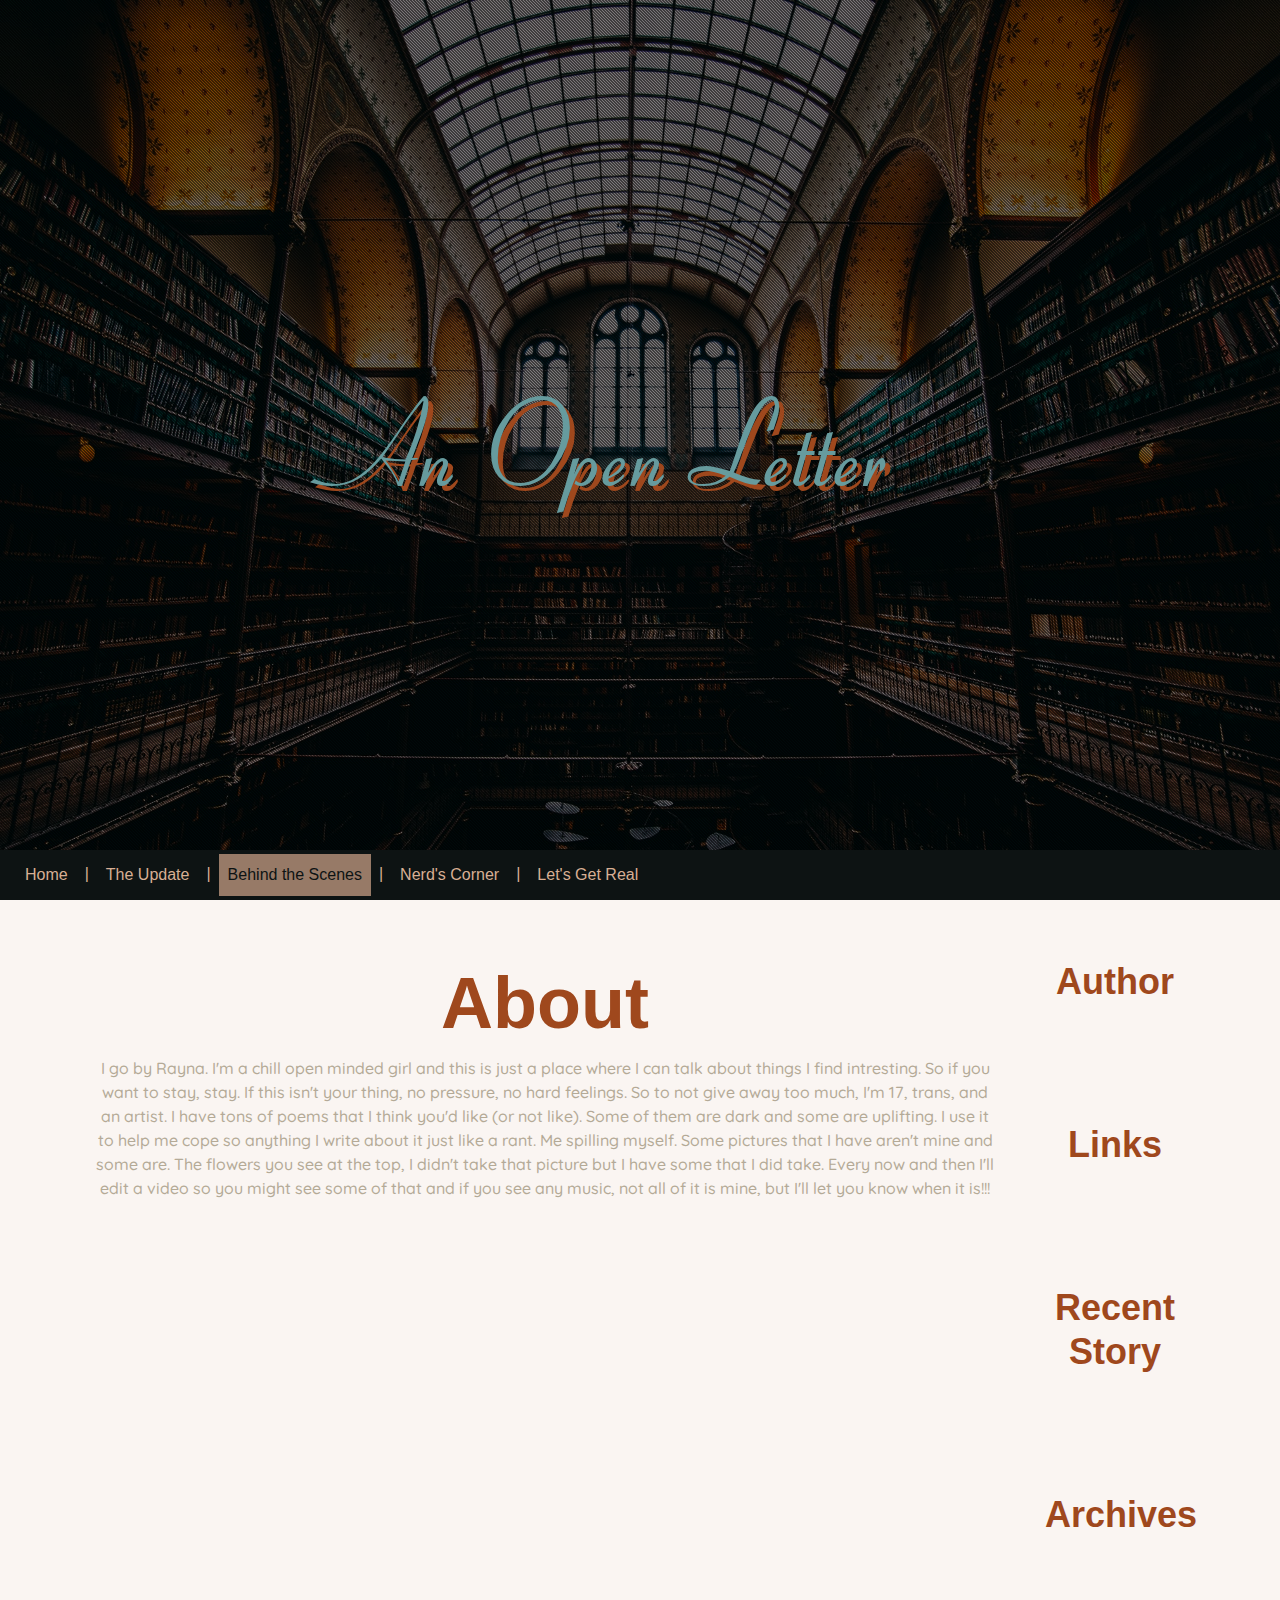
==== behindthescenes.html @ 0aee0d35 "Major Update" ====
<!DOCTYPE html>
<html lang="en">

<head>

  <meta charset="utf-8">
  <meta name="description" content="Welcome to my blog.">
  <meta name="author" content="Rayna Weeden">
  <meta name="viewport" content="width=device-width, initial-scale=1">
  <link rel="icon" href="img/background.jpg">

  <title>An Open Letter</title>

  <!-- Bootstrap -->
  <link rel="stylesheet" href="bootstrap/css/bootstrap.min.css">
  <!-- Style Css -->
  <link href="css/main.css" rel="stylesheet">
  <!-- Font/icon List -->
  <link href="css/fonts.css" rel="stylesheet">

</head>

<body id="body">

  <header class="masthead">
    <div class="container d-flex align-items-center">
      <div class="row">
        <div class="col-lg-10 mx-auto d-flex flex-column justify-content-center">
          <h1>An Open Letter</h1>
        </div>
      </div>
    </div>
  </header>

  <!-- Nav Bar -->

  <nav id="mainNav" class="navbar navbar-expand-xl navbar-togglable">
    <div class="container">

      <!-- Toggler -->
      <button class="navbar-toggler collapsed" type="button" data-toggle="collapse" data-target="#navbarCollapse" aria-controls="navbarCollapse" aria-expanded="false" aria-label="Toggle navigation">
        <i class="fas fa-bars"></i>
      </button>
      <!-- Collapse -->
      <div class="collapse navbar-collapse" id="navbarCollapse">

        <!-- Links -->
        <ul id="navbarWrapper" class="nav navbar-nav custom-navbar">

          <li class="nav-item-divider">
            <span class="nav-link">
              <span></span>
            </span>
          </li>

          <li class="nav-item active">
            <a class="nav-link btn" href="index.html">
              Home
            </a>
          </li>

          <li class="nav-item-divider">
            <span class="nav-link">
              <span>|</span>
            </span>
          </li>

          <li class="nav-item">
            <a class="nav-link btn" href="theupdate.html">
              The Update
            </a>
          </li>

          <li class="nav-item-divider">
            <span class="nav-link">
              <span>|</span>
            </span>
          </li>

          <li class="nav-item">
            <a class="nav-link btn active" href="behindthescenes.html">
              Behind the Scenes
            </a>
          </li>

          <li class="nav-item-divider">
            <span class="nav-link">
              <span>|</span>
            </span>
          </li>

          <li class="nav-item">
            <a class="nav-link btn" href="nerdscorner.html">
              Nerd's Corner
            </a>
          </li>

          <li class="nav-item-divider">
            <span class="nav-link">
              <span>|</span>
            </span>
          </li>

          <li class="nav-item">
            <a class="nav-link btn" href="letsgetreal.html">
              Let's Get Real
            </a>
          </li>

          <!-- Nav Divider -->

          <li class="nav-item-divider">
            <span class="nav-link">
              <span></span>
            </span>
          </li>

        </ul>

      </div> <!-- / .navbar-collapse -->

    </div> <!-- / .container -->
  </nav>

  <main>
    <div class="container">
      <div class="row">
        <article class="col-lg-10">
          <h1>About</h1>
          <p>
            I go by Rayna. I'm a chill open minded girl and this is just a place where I can talk about things I find intresting. So if you want to stay, stay. If this isn't your thing, no pressure, no hard feelings.
            So to not give away too much, I'm 17, trans, and an artist. I have tons of poems that I think you'd like (or not like). Some of them are dark and some are uplifting. I use it to help me cope so anything I write about it just like a rant.
            Me spilling myself. Some pictures that I have aren't mine and some are. The flowers you see at the top, I didn't take that picture but I have some that I did take. Every now and then I'll edit a video so you might see some of that and if
            you see any music, not all of it is mine, but I'll let you know when it is!!!
          </p>
        </article>
        <aside class="col-lg-2 text-center">
          <h4>Author</h4>
          <div style="height: 100px;"></div>
          <h4>Links</h4>
          <div style="height: 100px;"></div>
          <h4>Recent Story</h4>
          <div style="height: 100px;"></div>
          <h4>Archives</h4>
          <div style="height: 100px;"></div>
        </aside>
      </div>
    </div>
  </main>


  <!-- Bootstrap core JavaScript -->
  <script src="js/jquery.min.js"></script>
  <script src="bootstrap/js/bootstrap.bundle.min.js"></script>

  <!-- Plugin JavaScript -->
  <script src="js/jquery.easing.min.js"></script>

  <!-- Custom scripts for this template -->
  <script src="js/main.js"></script>

</body>

</html>
---- css/main.css ----
body, html {
  width: 100%;
  height: 100%;
  background-color: #FAF5F2;
  color: #B4AA97;
}

body {
  margin: 0;
}

/* width */
::-webkit-scrollbar {
  width: 5px;
}

::-moz-scrollbar {
  width: 5px;
}

/* Track */
::-webkit-scrollbar-track {
  background: #f1f1f1;
}

::-moz-scrollbar-track {
  background: #f1f1f1;
}

/* Handle */
::-webkit-scrollbar-thumb {
  background: #888;
}

::-moz-scrollbar-thumb {
  background: #888;
}

/* Handle on hover */
::-webkit-scrollbar-thumb:hover {
  background: #555;
}

::-moz-scrollbar-thumb:hover {
  background: #555;
}

.hidden {
  visibility: hidden;
  display: none;
}

.shown {
  visibility: visible;
  display: block;
}

.overshown {
  overflow-y: scroll;
}

.overhidden {
  overflow: hidden;
}

.backgroundfix {
  background-attachment: fixed !important;
}


/*____________________________________________________________________________________*/
/* Header */

header.masthead {
  background: url("[data-uri]") repeat,
  url(../img/will-van-wingerden-dsvJgiBJTOs-unsplash.jpg);
  background-position: center center;
  background-size: auto, cover;
  width: 100%;
  height: 100%;
  text-align: center;
}

header.masthead h1 {
  color: #669b9e;
  font-size: 126px;
  font-weight: 600;
  text-shadow: 5px 5px #9f481d;
  font-family: 'Aspire';
}

header.masthead .row,
header.masthead  .container {
  width: 100%;
  height: 100%;
}

/*____________________________________________________________________________________*/
/* Navbar */

nav#mainNav {
  background-color: #0D1313;
  padding: 15px;
  width: 100%;
  height: 50px;
  position: relative;
  top: -50px;
  left: 0;
}

#navbarBrand {
  color: #d8af94;
}

nav#mainNav .fab {
  font-size: 32px;
  color: #d8af94;
}

nav#mainNav .dropdown-menu {
  background-color: #FFF;
}

nav#mainNav .dropdown-item {
  color: #d8af94;
}

.nav-link {
  color: #d8af94;
}

nav#mainNav.sticky {
  position: fixed;
  top: 0;
  z-index: 1;
}

aside#updateMenu.sticky {
  position: fixed;
  top: 100px;
  right: 45px;
  z-index: 1;
}

aside#defaultAside .list-group-item {
  background-color: transparent;
  text-align: center;
}

#navbarWrapper {
  position: absolute;
  left: 0;
  animation-duration: 1.5s;
  animation-iteration-count: 1;
  animation-direction: normal;
  animation-timing-function: ease-in-out;
  animation-fill-mode: forwards;
  animation-delay: 0s;
}

.centerSlide{
  animation-name: centerSlide;
}

@keyframes centerSlide {
  from {
    left: 0;
  }
  to {
    left: 20%;
  }
}

.leftSlide{
  animation-name: leftSlide;
}

@keyframes leftSlide {
  from {
    left: 20%;
  }
  to {
    left: 0;
  }
}

/*____________________________________________________________________________________*/
/* Games First Page*/
/* Some parts from w3schools */
#gameIcon {
  margin: 25px 0;
}

#gameIcon .col-sm-6 {
  position: relative;
  width: 50%;
}

#gameIcon .col-sm-6:hover .gameOverlay {
  opacity: 1;
}

#gameIcon .row {
  margin: 30px 0;
}

img.gameIcon {
  width: 100%;
  height: 100%;
  object-fit: fill;
}

.gameTitle {
  display: none;
}

.gameOverlayTitle {
  position: absolute;
  top: 40%;
  left: 50%;
  transform: translate(-50%, -50%);
  text-align: center;
}

.gameOverlay {
  position: absolute;
  top: 0;
  bottom: 0;
  left: 15px;
  right: 0;
  height: 100%;
  width: calc(100% - 30px);
  opacity: 0;
  transition: .5s ease;
  background-color: rgba(0, 0, 0, 0.80);
}

@media (max-width: 719px) {
  img.gameIcon {
    width: 320px;
    height: 320px;
  }

  #gameIcon .col-sm-6 {
    position: static;
    display: block;
    width: 100%;
    margin-left: auto !important;
    margin-right: auto !important;
  }

  .gameTitle {
    display: block;
  }

  .gameOverlay {
    display: none;
  }
}


/*____________________________________________________________________________________*/
/* Buttons */
.btn {
  background-color: transparent;
  color: #d8af94;
  text-decoration: none;
  border-radius: 0;
}

.btn:hover {
  color: #16181b;
  background-color: #977A67;
  width: 100%;
  height: 100%;
  border-radius: 0;
}

.btn.active {
  color: #0d1313;
  background-color: #977A67;
}

.btn.active:hover {
  color: #0d1313;
  background-color: #d8af94;
}

aside .btn {
  background-color: #faf5f2;
  color: #9f481d;
  width: 100%;
  height: auto;
  font-size: inherit;
  text-align: right;
  text-decoration: none;
  border-radius: 0;
}

aside .btn:hover {
  color: #faf5f2;
  background-color: #9f481d;
  width: 100%;
  height: auto;
  border-radius: 0;
}

aside .btn.active {
  color: #faf5f2;
  background-color: #9f481d;
}

/*____________________________________________________________________________________*/
/* The Update Specifics */

article .header {
  border: 3px solid #9f481d;
}

article .header hr {
  width: 50%;
  border-top: 3px solid #9f481d;
  text-align: center;
}

article .content {
  padding: 25px;
}


/*____________________________________________________________________________________*/
/* Text */

a, ul, ol, li {
  text-decoration: none;
  list-style-type: none;
}

.h1, .h2, .h3, .h4, .h5, .h6, .p, h1, h2, h3, h4, h5, h6, p {
  margin: 10px;
}

h1, h2, h3, h4, h5, h6, p {
  text-align: center;
}

h1, h2, h3, h4, h5, h6 {
  color: #9f481d;
  font-weight: 600 !important;
  font-family: 'Work', sans-serif;
}

.h1, h1 {
  font-size: 72px;
}

.h2, h2 {
  font-size: 60px;
}

.h3, h3 {
  font-size: 48px;
}

.h4, h4 {
  font-size: 36px;
}

aside h5 {
  text-align: right;
}

.h5, h5 {
  font-size: 24px;
}

.h6, h6 {
  font-size: 20px;
}

.p, p {
  font-size: 16px;
  font-family: 'Quicksand-Medium', sans-serif;
}
---- css/fonts.css ----
/*
Here is all the local fonts used in this template.
*/


/*____________________________________________________________________________________*/
/* Aspire */

@font-face {
  font-family:"Aspire";
  src: url(../fonts/AspireDemibold-YaaO.ttf);
}

/*____________________________________________________________________________________*/
/* Painting with Chocolate */

@font-face {
  font-family:"Paint";
  src: url(../fonts/Paintingwithchocolate-K5mo.ttf);
}

/*____________________________________________________________________________________*/
/* Work Sans */

@font-face {
  font-family:"Work", sans-serif;
  src: url(../fonts/WorkSans-Regular.ttf);
}

/*____________________________________________________________________________________*/
/* Montserrat */

@font-face {
  font-family:"Quicksand-Light";
  src: url(../fonts/Quicksand-Light.ttf);
}
@font-face {
  font-family:"Quicksand-Regular";
  src: url(../fonts/Quicksand-Regular.ttf);
}
@font-face {
  font-family:"Quicksand-Medium";
  src: url(../fonts/Quicksand-Medium.ttf);
}
@font-face {
  font-family:"Quicksand-SemiBold";
  src: url(../fonts/Quicksand-SemiBold.ttf);
}
@font-face {
  font-family:"Quicksand-Bold";
  src: url(../fonts/fonts/Quicksand-Bold.ttf);
}

/*____________________________________________________________________________________*/
/* Buttons */

@font-face {
  font-family:"Montserrat";
  src: url(../fonts/Montserrat-Regular.ttf);
}
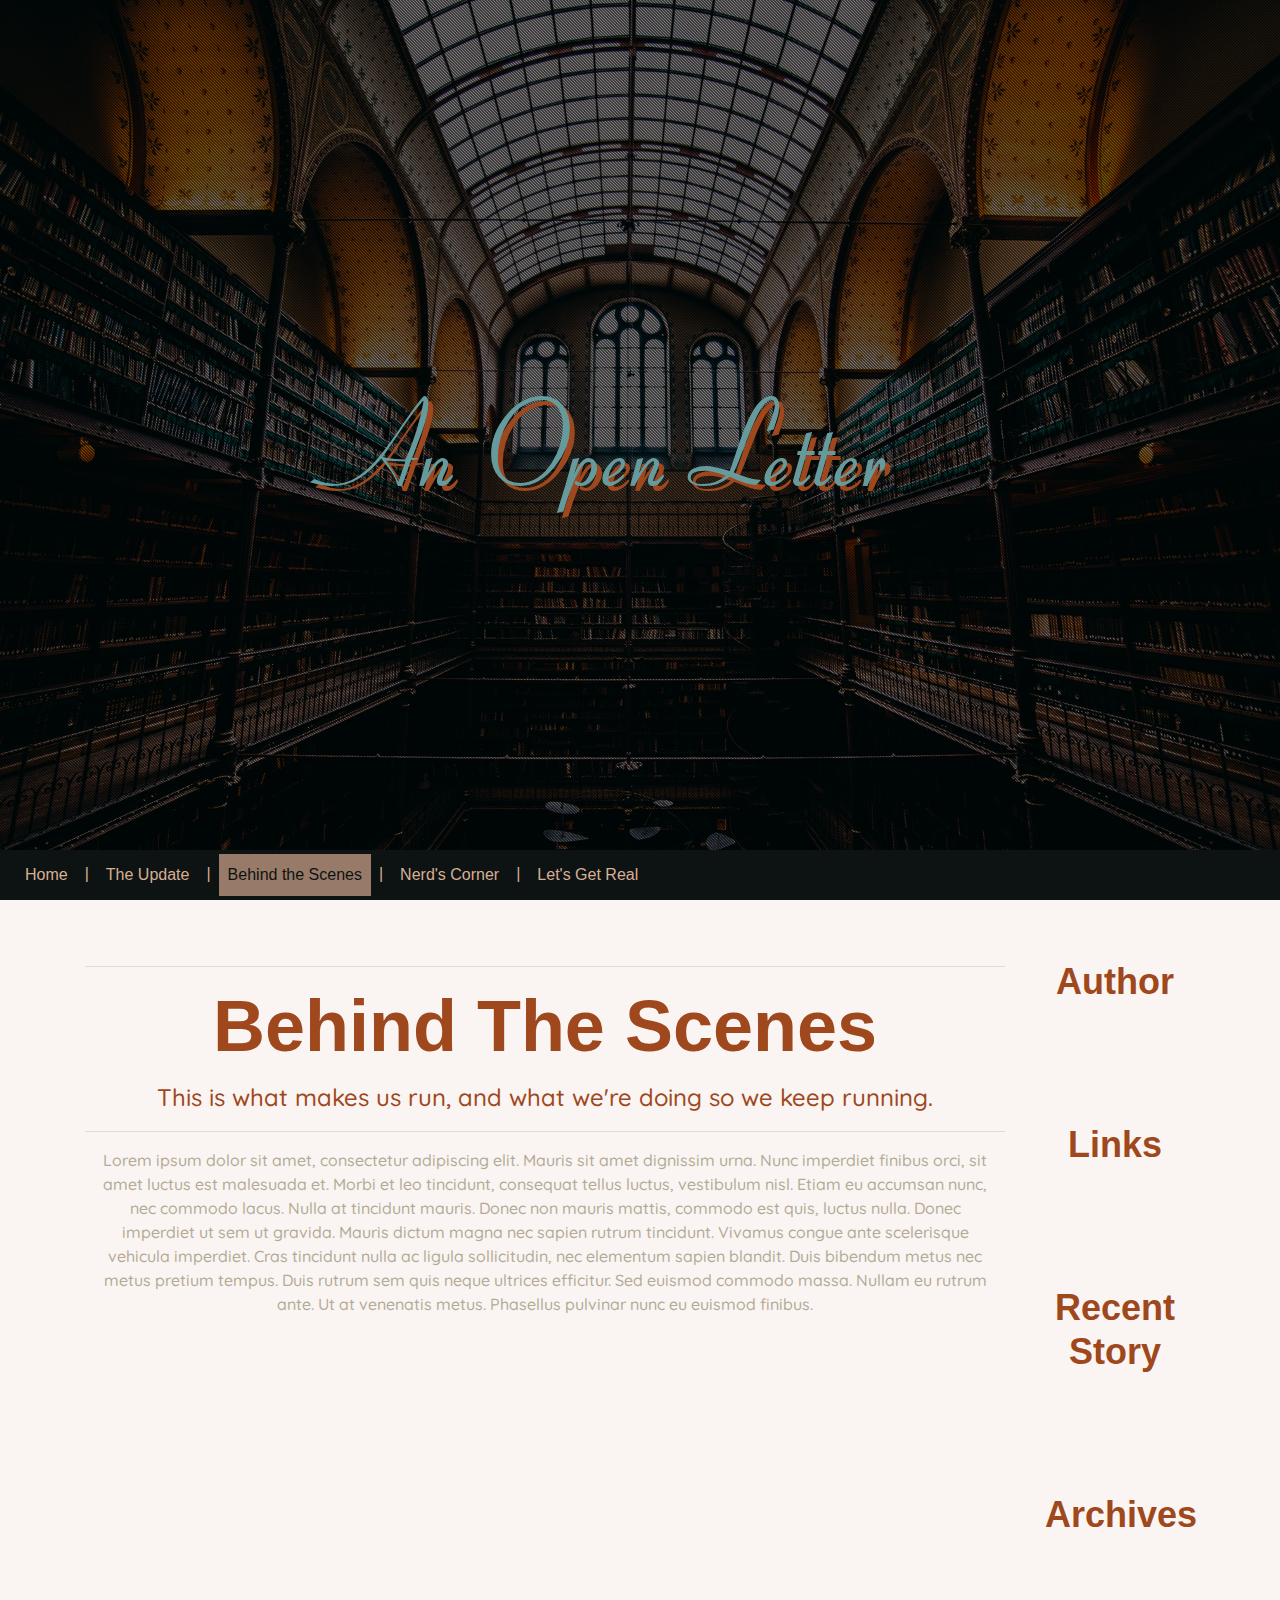
==== commit ea0ffb63: "Major Update" ====
--- a/behindthescenes.html
+++ b/behindthescenes.html
@@ -126,12 +126,12 @@
     <div class="container">
       <div class="row">
         <article class="col-lg-10">
-          <h1>About</h1>
+          <hr>
+          <h1>Behind The Scenes</h1>
+          <p class="articleSubTitle">This is what makes us run, and what we're doing so we keep running.</p>
+          <hr>
           <p>
-            I go by Rayna. I'm a chill open minded girl and this is just a place where I can talk about things I find intresting. So if you want to stay, stay. If this isn't your thing, no pressure, no hard feelings.
-            So to not give away too much, I'm 17, trans, and an artist. I have tons of poems that I think you'd like (or not like). Some of them are dark and some are uplifting. I use it to help me cope so anything I write about it just like a rant.
-            Me spilling myself. Some pictures that I have aren't mine and some are. The flowers you see at the top, I didn't take that picture but I have some that I did take. Every now and then I'll edit a video so you might see some of that and if
-            you see any music, not all of it is mine, but I'll let you know when it is!!!
+            Lorem ipsum dolor sit amet, consectetur adipiscing elit. Mauris sit amet dignissim urna. Nunc imperdiet finibus orci, sit amet luctus est malesuada et. Morbi et leo tincidunt, consequat tellus luctus, vestibulum nisl. Etiam eu accumsan nunc, nec commodo lacus. Nulla at tincidunt mauris. Donec non mauris mattis, commodo est quis, luctus nulla. Donec imperdiet ut sem ut gravida. Mauris dictum magna nec sapien rutrum tincidunt. Vivamus congue ante scelerisque vehicula imperdiet. Cras tincidunt nulla ac ligula sollicitudin, nec elementum sapien blandit. Duis bibendum metus nec metus pretium tempus. Duis rutrum sem quis neque ultrices efficitur. Sed euismod commodo massa. Nullam eu rutrum ante. Ut at venenatis metus. Phasellus pulvinar nunc eu euismod finibus.
           </p>
         </article>
         <aside class="col-lg-2 text-center">
--- a/css/main.css
+++ b/css/main.css
@@ -147,15 +147,29 @@
   text-align: center;
 }
 
-#navbarWrapper {
-  position: absolute;
-  left: 0;
-  animation-duration: 1.5s;
-  animation-iteration-count: 1;
-  animation-direction: normal;
-  animation-timing-function: ease-in-out;
-  animation-fill-mode: forwards;
-  animation-delay: 0s;
+#navbarCollapse {
+  background-color: #0d1313;
+  z-index: 1024;
+  width: 100%;
+}
+
+@media (max-width: 1199px) {
+  .nav-item-divider {
+    display: none;
+  }
+}
+
+@media (min-width:1199px) {
+  #navbarWrapper {
+    position: absolute;
+    left: 0;
+    animation-duration: 1.5s;
+    animation-iteration-count: 1;
+    animation-direction: normal;
+    animation-timing-function: ease-in-out;
+    animation-fill-mode: forwards;
+    animation-delay: 0s;
+  }
 }
 
 .centerSlide{
@@ -327,6 +341,20 @@
   padding: 25px;
 }
 
+/*____________________________________________________________________________________*/
+/* Let's Get Real */
+
+.articleTitleWrapper {
+  margin: 50px auto;
+}
+.articleSubTitle {
+ font-size: 24px;
+ color: #9f481d;
+}
+
+.articles {
+  margin: 25px;
+}
 
 /*____________________________________________________________________________________*/
 /* Text */
@@ -346,8 +374,17 @@
 
 h1, h2, h3, h4, h5, h6 {
   color: #9f481d;
-  font-weight: 600 !important;
+  font-weight: 600;
   font-family: 'Work', sans-serif;
+}
+
+h1#bts {
+  color: #9f1d33;
+  font-weight: 300;
+  letter-spacing: .5px;
+  text-shadow: -10px -10px 1px #9f481d,
+               -20px -20px 5px #9f891d;
+
 }
 
 .h1, h1 {
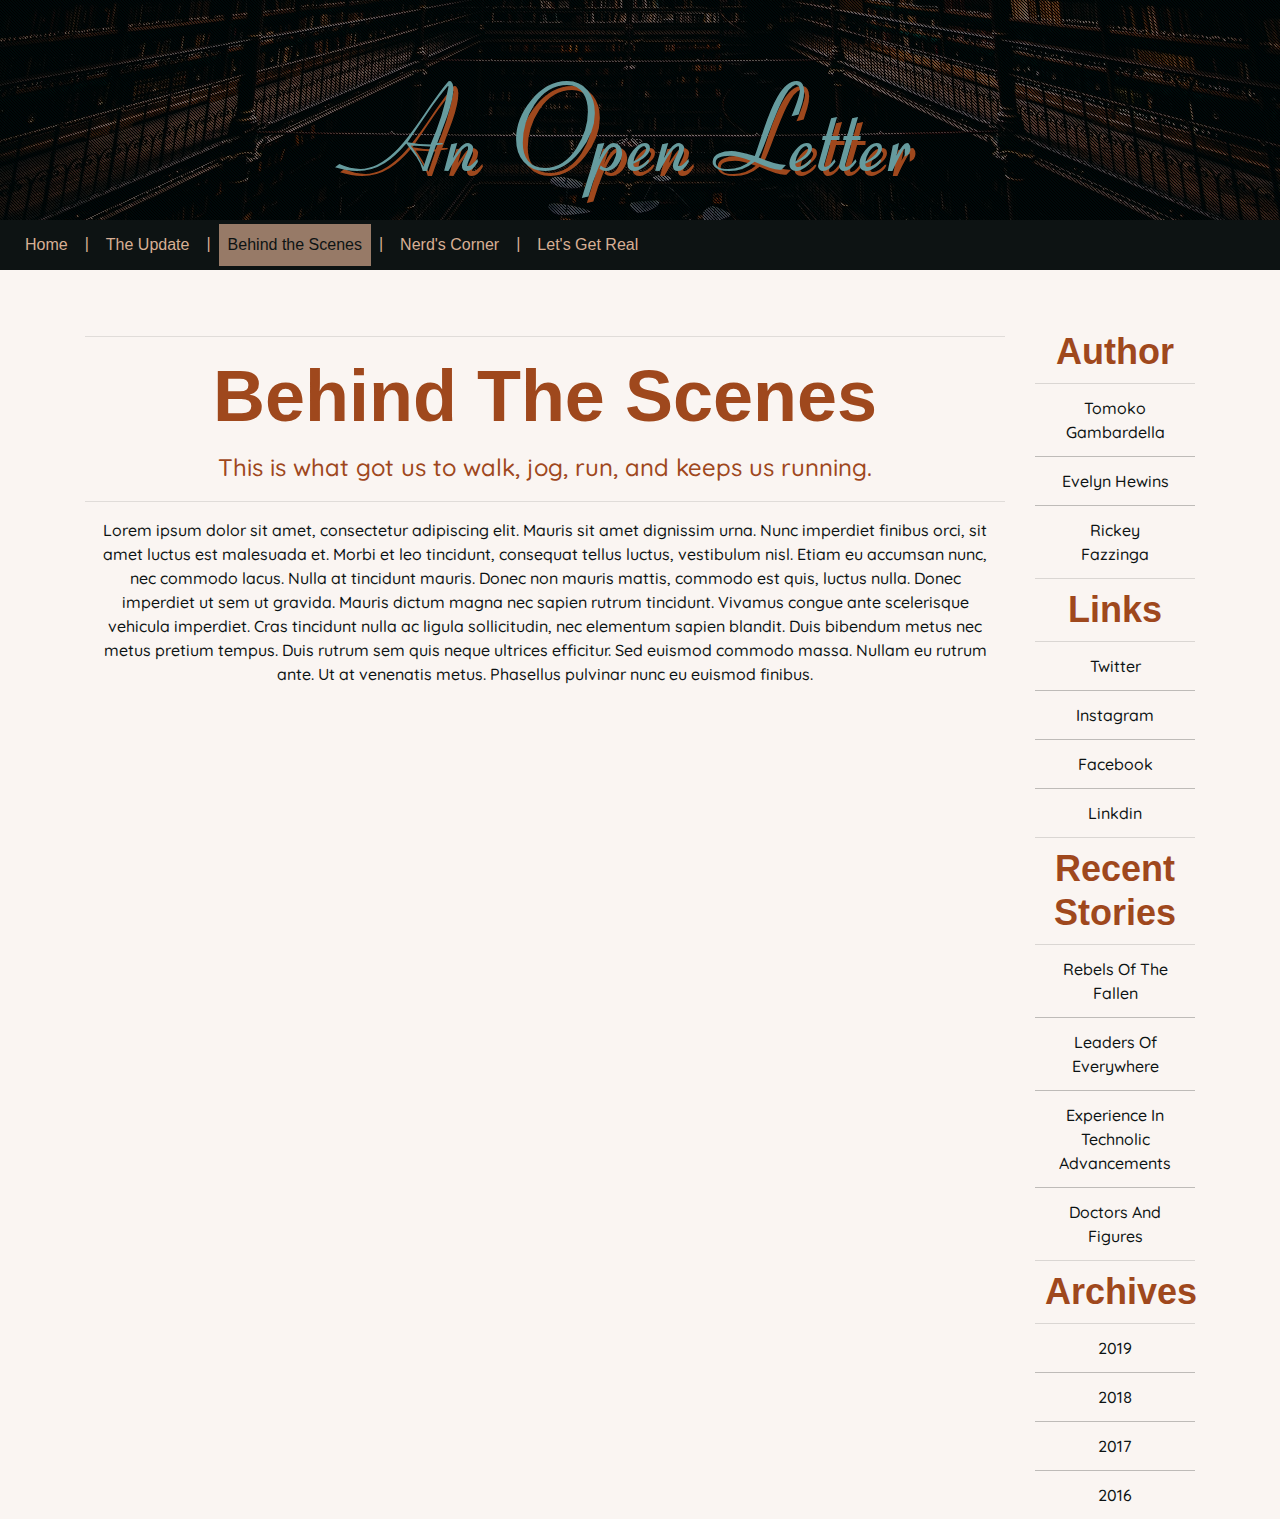
==== commit 14e1eb2a: "Major Update" ====
--- a/behindthescenes.html
+++ b/behindthescenes.html
@@ -12,7 +12,7 @@
   <title>An Open Letter</title>
 
   <!-- Bootstrap -->
-  <link rel="stylesheet" href="bootstrap/css/bootstrap.min.css">
+  <link rel="stylesheet" href="css/bootstrap.min.css">
   <!-- Style Css -->
   <link href="css/main.css" rel="stylesheet">
   <!-- Font/icon List -->
@@ -23,10 +23,10 @@
 <body id="body">
 
   <header class="masthead">
-    <div class="container d-flex align-items-center">
+    <div class="container-fluid d-flex align-items-center">
       <div class="row">
         <div class="col-lg-10 mx-auto d-flex flex-column justify-content-center">
-          <h1>An Open Letter</h1>
+          <h1 class="site-title">An Open Letter</h1>
         </div>
       </div>
     </div>
@@ -128,21 +128,40 @@
         <article class="col-lg-10">
           <hr>
           <h1>Behind The Scenes</h1>
-          <p class="articleSubTitle">This is what makes us run, and what we're doing so we keep running.</p>
+          <p class="articleSubTitle">This is what got us to walk, jog, run, and keeps us running.</p>
           <hr>
           <p>
             Lorem ipsum dolor sit amet, consectetur adipiscing elit. Mauris sit amet dignissim urna. Nunc imperdiet finibus orci, sit amet luctus est malesuada et. Morbi et leo tincidunt, consequat tellus luctus, vestibulum nisl. Etiam eu accumsan nunc, nec commodo lacus. Nulla at tincidunt mauris. Donec non mauris mattis, commodo est quis, luctus nulla. Donec imperdiet ut sem ut gravida. Mauris dictum magna nec sapien rutrum tincidunt. Vivamus congue ante scelerisque vehicula imperdiet. Cras tincidunt nulla ac ligula sollicitudin, nec elementum sapien blandit. Duis bibendum metus nec metus pretium tempus. Duis rutrum sem quis neque ultrices efficitur. Sed euismod commodo massa. Nullam eu rutrum ante. Ut at venenatis metus. Phasellus pulvinar nunc eu euismod finibus.
           </p>
         </article>
-        <aside class="col-lg-2 text-center">
-          <h4>Author</h4>
-          <div style="height: 100px;"></div>
-          <h4>Links</h4>
-          <div style="height: 100px;"></div>
-          <h4>Recent Story</h4>
-          <div style="height: 100px;"></div>
-          <h4>Archives</h4>
-          <div style="height: 100px;"></div>
+        <aside id="defaultAside" class="col-lg-2 text-center">
+        <h4>Author</h4>
+        <ul class="list-group list-group-flush"> <!-- Author -->
+          <li class="list-group-item">Tomoko Gambardella</li>
+          <li class="list-group-item">Evelyn Hewins</li>
+          <li class="list-group-item">Rickey Fazzinga</li>
+        </ul>
+        <h4>Links</h4>
+        <ul class="list-group list-group-flush"> <!-- Links -->
+          <li class="list-group-item">Twitter</li>
+          <li class="list-group-item">Instagram</li>
+          <li class="list-group-item">Facebook</li>
+          <li class="list-group-item">Linkdin</li>
+        </ul>
+        <h4>Recent Stories</h4>
+        <ul class="list-group list-group-flush"> <!-- Recent Stories -->
+          <li class="list-group-item">Rebels Of The Fallen</li>
+          <li class="list-group-item">Leaders Of Everywhere</li>
+          <li class="list-group-item">Experience In Technolic Advancements</li>
+          <li class="list-group-item">Doctors And Figures</li>
+        </ul>
+        <h4>Archives</h4>
+        <ul class="list-group list-group-flush"> <!-- Archive -->
+          <li class="list-group-item">2019</li>
+          <li class="list-group-item">2018</li>
+          <li class="list-group-item">2017</li>
+          <li class="list-group-item">2016</li>
+        </ul>
         </aside>
       </div>
     </div>
@@ -151,7 +170,7 @@
 
   <!-- Bootstrap core JavaScript -->
   <script src="js/jquery.min.js"></script>
-  <script src="bootstrap/js/bootstrap.bundle.min.js"></script>
+  <script src="js/bootstrap.bundle.min.js"></script>
 
   <!-- Plugin JavaScript -->
   <script src="js/jquery.easing.min.js"></script>
--- a/css/main.css
+++ b/css/main.css
@@ -67,6 +67,9 @@
   background-attachment: fixed !important;
 }
 
+.transition {
+  transition: width 1s ease-in-out, height 1s ease-in-out;
+}
 
 /*____________________________________________________________________________________*/
 /* Header */
@@ -74,26 +77,36 @@
 header.masthead {
   background: url("[data-uri]") repeat,
   url(../img/will-van-wingerden-dsvJgiBJTOs-unsplash.jpg);
-  background-position: center center;
+  background-position: center bottom;
   background-size: auto, cover;
   width: 100%;
-  height: 100%;
+  height: 30%;
   text-align: center;
 }
 
-header.masthead h1 {
+header.masthead .row,
+header.masthead  .container-fluid {
+  width: 100%;
+  height: 100%;
+  margin-left: 0;
+}
+
+.site-title {
   color: #669b9e;
   font-size: 126px;
   font-weight: 600;
   text-shadow: 5px 5px #9f481d;
   font-family: 'Aspire';
-}
-
-header.masthead .row,
-header.masthead  .container {
-  width: 100%;
-  height: 100%;
-}
+  width: 100%;
+  height: auto;
+}
+
+@media (max-width:1199px) {
+  .site-title {
+    font-size: 62px;
+  }
+}
+
 
 /*____________________________________________________________________________________*/
 /* Navbar */
@@ -135,11 +148,20 @@
   z-index: 1;
 }
 
+aside#updateMenu.non-sticky {
+  position: relative;
+  top: -10px;
+  right: -314px;
+  width: 255px;
+  height: 100%
+}
+
 aside#updateMenu.sticky {
   position: fixed;
-  top: 100px;
-  right: 45px;
-  z-index: 1;
+  top: 90px;
+  right: 40px;
+  width: 285px;
+  height: 100%;
 }
 
 aside#defaultAside .list-group-item {
@@ -181,7 +203,7 @@
     left: 0;
   }
   to {
-    left: 20%;
+    left: 25%;
   }
 }
 
@@ -191,7 +213,7 @@
 
 @keyframes leftSlide {
   from {
-    left: 20%;
+    left: 25%;
   }
   to {
     left: 0;
@@ -415,7 +437,8 @@
   font-size: 20px;
 }
 
-.p, p {
+.p, p, li.list-group-item {
   font-size: 16px;
+  color: #0D1313;
   font-family: 'Quicksand-Medium', sans-serif;
 }
